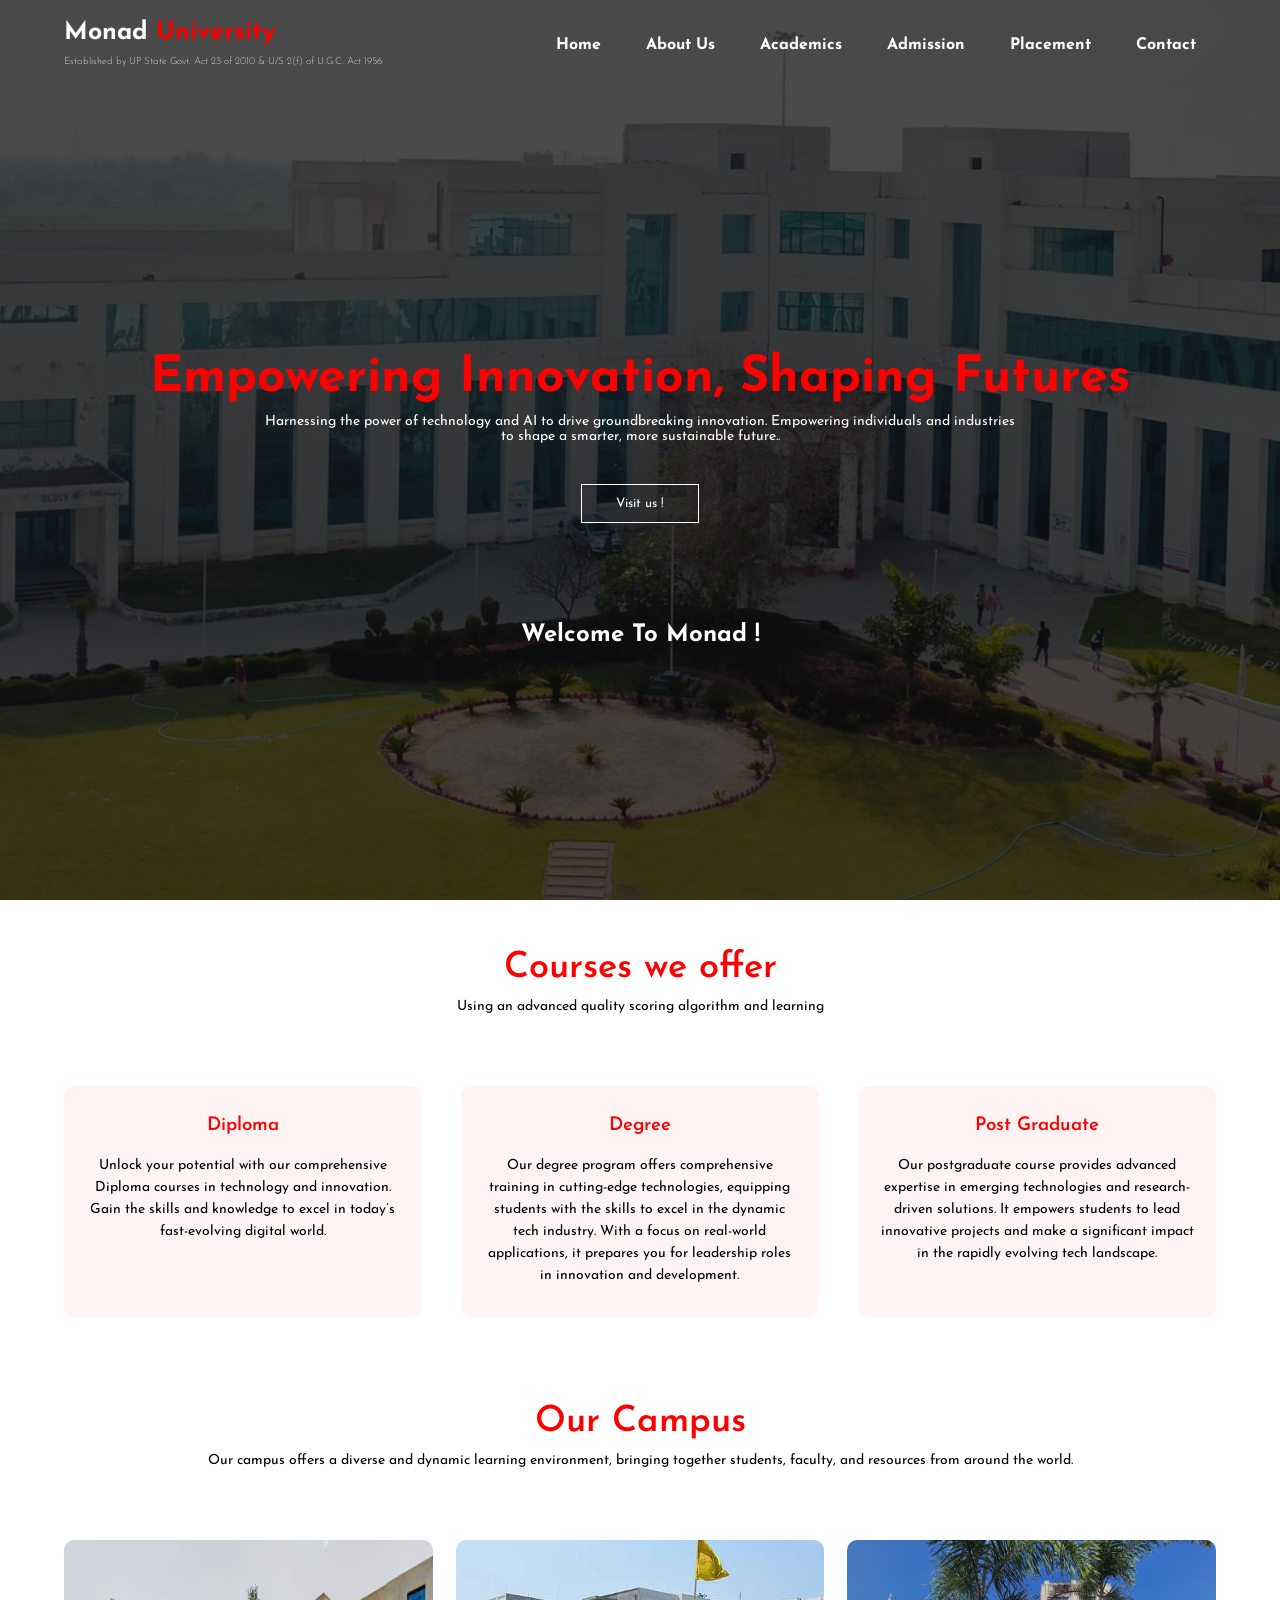
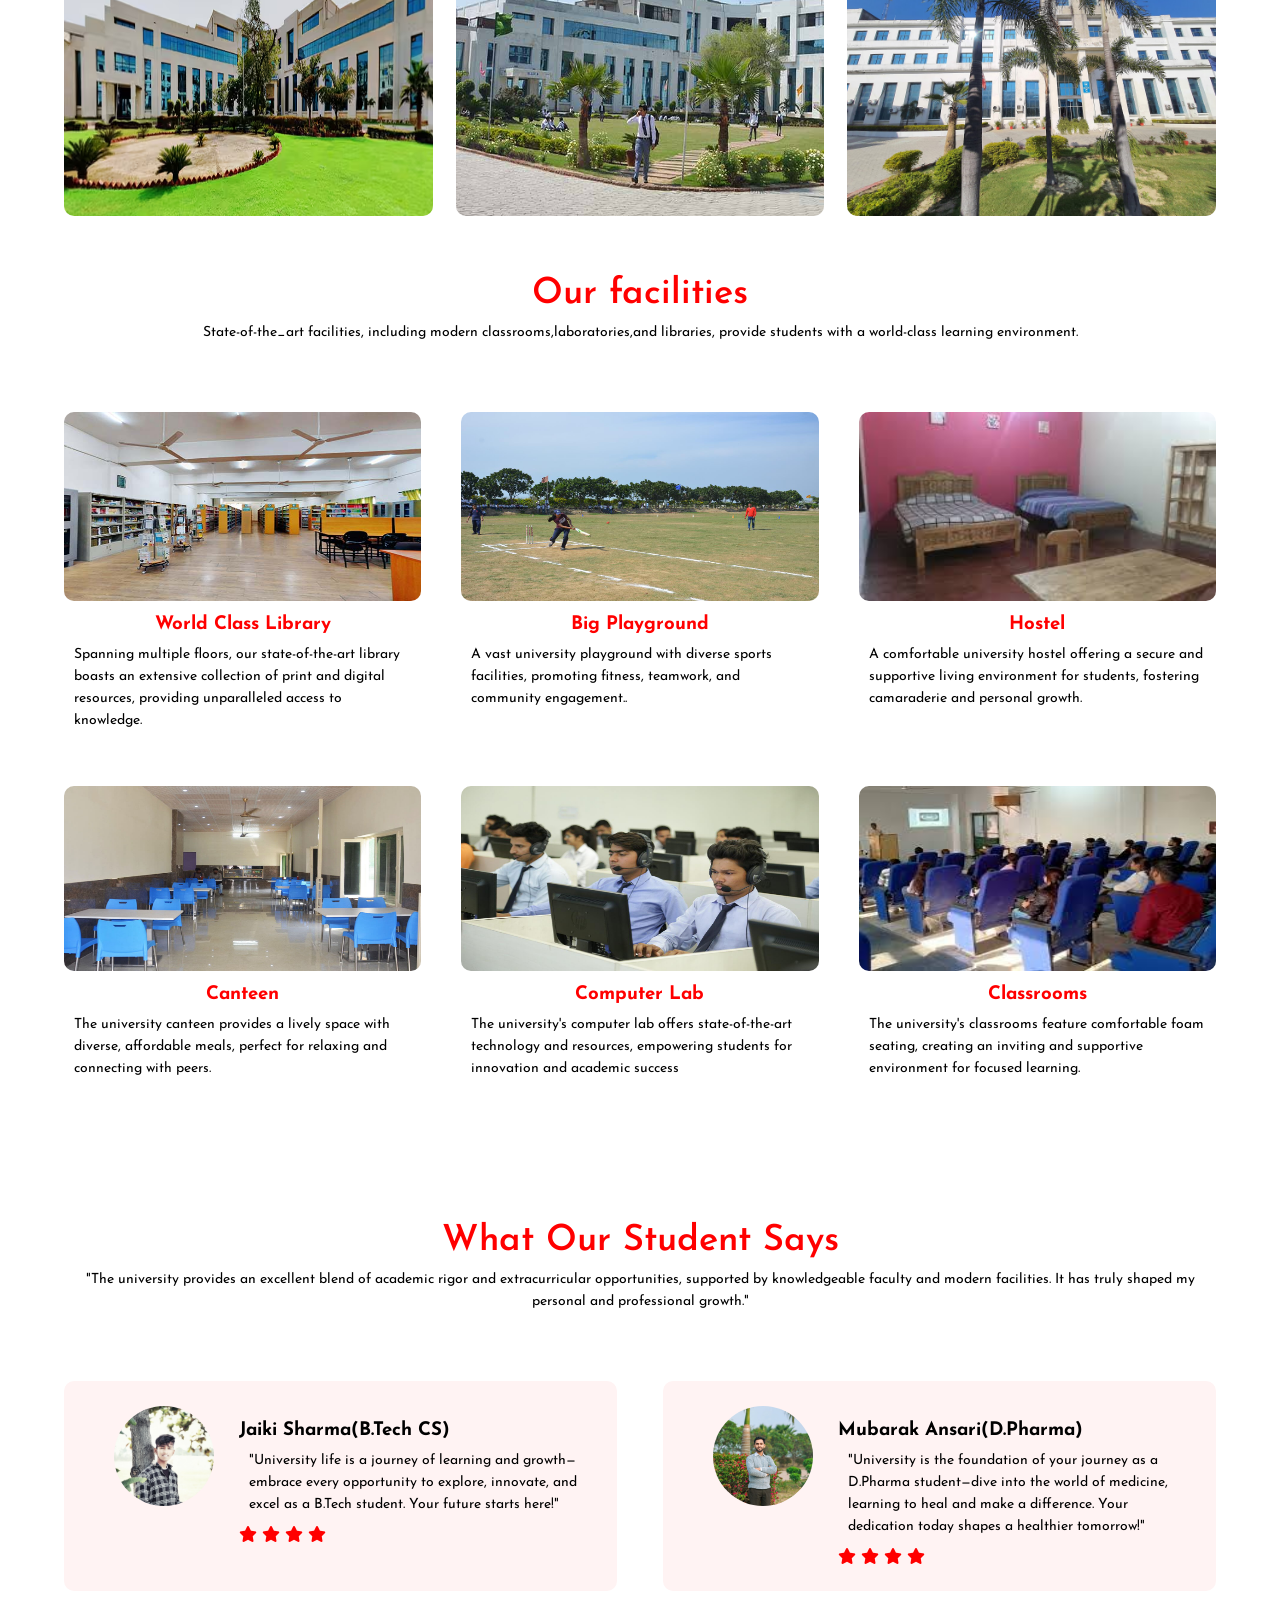
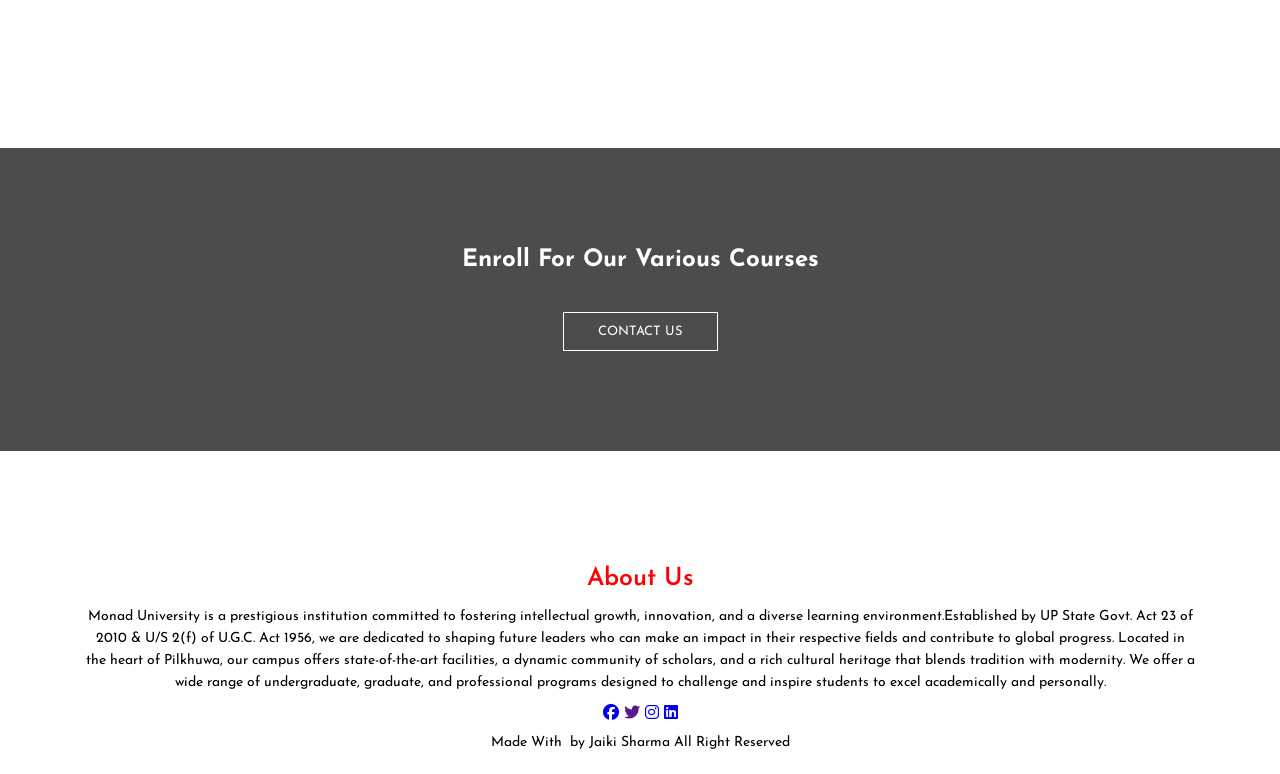
==== index.html @ b69ffc06 "first commit" ====
<!DOCTYPE html>
<html lang="en">
<head>
    <meta charset="UTF-8">
    <meta name="viewport" content="width=device-width, initial-scale=1.0">
    <title>Monad University</title>
    <link rel="shortcut icon" href="assets/monadfav.png" type="image/x-icon">
    <link href="https://fonts.googleapis.com/css2?family=Josefin+Sans:ital,wght@0,100..700;1,100..700&display=swap" rel="stylesheet">
    <link rel="stylesheet" href="style.css">
    <link rel="stylesheet" href="https://stackpath.bootstrapcdn.com/font-awesome/4.7.0/css/font-awesome.min.css">
    <link
      rel="stylesheet"
      href="https://cdnjs.cloudflare.com/ajax/libs/font-awesome/6.5.0/css/all.min.css"
    />
    <link
      rel="stylesheet"
      href="https://cdnjs.cloudflare.com/ajax/libs/font-awesome/6.5.0/css/all.min.css"
    />
  
</head>
<body>
    <div class="hero">
        <nav class="navigate">
            <h2 class="Logo">Monad <span>University</span><br><samp>Established by UP State Govt. Act 23 of 2010 & U/S 2(f) of U.G.C. Act 1956</samp></h2>
    <ul class="navlist" id="navlist">
        <li><a href="index.html">Home</a></li>   
        <li><a href="about.html">About Us</a></li>
        <li><a href="#">Academics</a></li>
        <li><a href="admission.html">Admission</a></li>
        <li><a href="#">Placement</a></li>
        <li><a href="contact.html">Contact</a></li>
    </ul>
   <div class="hamburger" id="hamburger">
                <div class="burger"></div>
                <div class="burger"></div>
                <div class="burger"></div>
            </div>
</nav>
<div class="text-box">
    <h1>Empowering Innovation, Shaping Futures</h1>
    <p>Harnessing the power of technology and AI to drive groundbreaking innovation. Empowering individuals and industries<br> to shape a smarter, more sustainable future..
    </p>
    <a class="hero-btn" href="">Visit us !</a>
    <h2>Welcome To Monad !</h2>
</div>
</div>
<!-- ?\course -->
<section class="course">
        <h1>Courses we offer</h1>
        <p class="ino">Using an advanced quality scoring algorithm and learning</p>

        <div class="row autoshow">
            <div class="courseoffer">
                    <h3>Diploma</h3>
                    <p>Unlock your potential with our comprehensive Diploma courses in technology and innovation. Gain the skills and knowledge to excel in today’s fast-evolving digital world.</p>
            </div>
            <div class="courseoffer">
                    <h3>Degree</h3>
                    <p>Our degree program offers comprehensive training in cutting-edge technologies, equipping students with the skills to excel in the dynamic tech industry. With a focus on real-world applications, it prepares you for leadership roles in innovation and development.</p>
            </div>
            <div class="courseoffer">
                    <h3>Post Graduate</h3>
                    <p>Our postgraduate course provides advanced expertise in emerging technologies and research-driven solutions. It empowers students to lead innovative projects and make a significant impact in the rapidly evolving tech landscape.</p>
            </div>

        </div>
</section>
<!-- .......Campus...... -->
<section class="campus">
    <h1>Our Campus </h1>
    <p>Our campus offers a diverse and dynamic learning environment, bringing together students, faculty, and resources from around the world.</p>
    <div class="row">
        <div class="campus-col fadeUp">
            <img src="assets/ablockk.avif" alt="Campus" class="imageReveal">
            <div class="layer">
                <h3>A-Block</h3>
            </div>

        </div>
        <div class="campus-col fadeUp">
            <img src="assets/bblock.jpg" alt="Central Library" class="imageReveal">
            <div class="layer">
                <h3>B-Block</h3>
            </div>

        </div>
        <div class="campus-col fadeUp">
            <img src="assets/c block.avif" alt="Playground" class="imageReveal">
            <div class="layer">
                <h3>C-Block</h3>
            </div>

        </div>
    </div>

</section>
<!-- .......................Facilities............ -->
 <section class="facilities">
    <h1>Our facilities</h1>
    <p class="imo">State-of-the_art facilities, including modern classrooms,laboratories,and libraries, provide students with a world-class learning environment.</p>

    <div class="row" style="margin-bottom: -150px;">
        <div class="facilities-campus fadeUp">
            <img src="assets/library.jpg" alt="Monad playground">
            <h3>World Class Library</h3>
            <p>Spanning multiple floors, our state-of-the-art library boasts an extensive collection of print and digital resources, providing unparalleled access to knowledge.</p>

        </div>
        <div class="facilities-campus fadeUp">
            <img src="assets/ground.jpg" alt="Monad playground">
            <h3>Big Playground</h3>
            <p> A vast university playground with diverse sports facilities, promoting fitness, teamwork, and community engagement..</p>
        </div>
        <div class="facilities-campus fadeUp">
            <img src="assets/hostel.jpeg" alt="Monad playground">
            <h3>Hostel</h3>
            <p>A comfortable university hostel offering a secure and supportive living environment for students, fostering camaraderie and personal growth.</p>
        </div>
    </div>
 </section>
 <section class="facilities ">
    <div class="row">
        <div class="facilities-campus fadeUp">
            <img src="assets/canteen.jpeg" alt="Monad playground">
            <h3>Canteen</h3>
            <p>The university canteen provides a lively space with diverse, affordable meals, perfect for relaxing and connecting with peers.</p>

        </div>
        <div class="facilities-campus fadeUp">
            <img src="assets/lab.jpg" alt="Monad playground">
            <h3>Computer Lab</h3>
            <p>The university's computer lab offers state-of-the-art technology and resources, empowering students for innovation and academic success</p>

        </div>
        <div class="facilities-campus fadeUp">
            <img src="assets/class.jpeg" alt="Monad playground">
            <h3>Classrooms</h3>
            <p>The university's classrooms feature comfortable foam seating, creating an inviting and supportive environment for focused learning.</p>
        </div>
    </div>

 </section>
 <!-- ................testmonials section....... -->
  <section class="testimonials">
    <h1>What Our Student Says</h1>
    <p class="iko">"The university provides an excellent blend of academic rigor and extracurricular opportunities, supported by knowledgeable faculty and modern facilities. It has truly shaped my personal and professional growth."
    </p>
<div class="row">

    <div class="testimonials-col autoBlur">
        <img src="assets/jaiki.jpeg" alt="student photo">
        <div class="autoBlur">
            <h3>Jaiki Sharma(B.Tech CS)</h3>
            <p >"University life is a journey of learning and growth—embrace every opportunity to explore, innovate, and excel as a B.Tech student. Your future starts here!" </p>
            <i class="fa fa-star"></i> 
            <i class="fa fa-star"></i> 
            <i class="fa fa-star"></i> 
            <i class="fa fa-star"></i> 
            <i class="fa fa-star-o"></i> 
        </div>
        
    </div>
    <div class="testimonials-col autoBlur">
        <img src="assets/mubarak.jpg" alt="student photo">
        <div class="autoBlur">
            <h3>Mubarak Ansari(D.Pharma)</h3>
            <p>"University is the foundation of your journey as a D.Pharma student—dive into the world of medicine, learning to heal and make a difference. Your dedication today shapes a healthier tomorrow!"</p>
            <i class="fa fa-star"></i> 
            <i class="fa fa-star"></i> 
            <i class="fa fa-star"></i> 
            <i class="fa fa-star"></i> 
            <i class="fa fa-star-o"></i> 
        </div>
        
    </div>
</div>

     </section>
     <!-- .............................call to action section................... -->
      <section class="cta">
        <h1>Enroll For Our Various Courses</h1>
        <a href="contact.html" class="hero-btn">CONTACT US</a>
      </section>
      <!--                         footer............. -->
     <section class="footer">
        <h4>About Us</h4>
        <p>Monad University is a prestigious institution committed to fostering intellectual growth, innovation, and a diverse learning environment.Established by UP State Govt. Act 23 of 2010 & U/S 2(f) of U.G.C. Act 1956, we are dedicated to shaping future leaders who can make an impact in their respective fields and contribute to global progress.

            Located in the heart of Pilkhuwa, our campus offers state-of-the-art facilities, a dynamic community of scholars, and a rich cultural heritage that blends tradition with modernity. We offer a wide range of undergraduate, graduate, and professional programs designed to challenge and inspire students to excel academically and personally.</p>
            <div class="icons">
                <a href="https://www.facebook.com/universityMonad"><i class="fa-brands fa-facebook"></i></a>
                <a href=""><i class="fa-brands fa-twitter"></i></a>
                <a href="https://www.instagram.com/Monaduniversity/"><i class="fa-brands fa-instagram"></i></a>
                <a href="https://www.linkedin.com/in/Monaduniversity/"><i class="fa-brands fa-linkedin"></i></a>

            </div>
            <p>Made With <i class="fa fa-heart-o"></i> by Jaiki Sharma All Right Reserved</p>
     </section>


     <script src="app.js"></script>
</body>
</html>
---- style.css ----
@import url('https://fonts.googleapis.com/css2?family=Josefin+Sans:ital,wght@0,100..700;1,100..700&display=swap');
*{
    padding:0;
    margin: 0;
    box-sizing:border-box;
    font-family: "Josefin Sans", serif;
   
}
.hamburger{
    cursor: pointer;
    display: none;
}
.burger{
    background:white;
    width: 2.3rem;
    height: .2rem;
    margin: .3rem;
    border-radius: 2rem;
}

.hero{
    height: 100vh;
    width: 100%;
    background-image:linear-gradient(rgba(0,0,0,0.7),rgba(0,0,0,0.7)),url(assets/monadall.jpg);
    background-size: cover;
    background-position: center;
    position: relative;
}
nav{
    display: flex;
    align-items: center;
    justify-content: space-between;
    padding-top: 20px;
    padding-left: 5%;
    padding-right: 5%;
}
.Logo{
    color: white;
    font-size: 25px;
    cursor: pointer;
    z-index: 7;
}
span{
    color: red;
}
samp{
    font-size: 10px;
    font-weight: 200;
}
nav ul li{
    list-style-type: none;
    display: inline-block;
    padding: 10px 20px;

}
nav ul li a{
    color: white;
    text-decoration: none;
    font-weight: bold;
}
nav ul li a:hover{
    color: red;
    transition: .3s ease;
}
.text-box{
    width:90%;
    color: white;
    position: absolute;
    top: 50%;
    left: 50%;
    transform: translate(-50%,-50%);
    text-align: center;
}
.text-box h1{
    font-size: 50px;
    color: red;

}
.text-box h2{
    margin-bottom: -100px;
    margin-top: 100px;
    color: white;
}
.text-box h2:hover{
    color: red;
    transition: .3s ease;
    cursor: pointer;
}
.text-box p{
    margin: 10px 0 40px;
    font-size: 14px;
    color: white;

}
.hero-btn{
    display: inline-block;
    text-decoration: none;
    color: white;
    border: 1px solid white;
    padding: 12px 34px;
    font-size: 13px;
    background:transparent;
    position: relative;
    cursor: pointer;

}
.hero-btn:hover{
    border: 1px solid red;
    background: red;
    transition: 1s ease;
}
/*............................................... Course */
.course{
    width: 90%;
    margin: auto;
    text-align: center;
    /* justify-content: center; */
    padding-top: 50px;
}
.course h1{
    font-size: 36px;
    font-weight: 600;
    color: red;
}
.course p{
    color:black;
    font-size: 14px;
    font-weight: 400;
    line-height: 22px;
    padding: 10px;
}
.row{
    margin-top: 5%;
    display:flex;
    justify-content: space-between;
}
.courseoffer{
    flex-basis: 31%;
    background: #fff3f3;
    border-radius: 10px;
    margin-bottom:5%;
    padding: 20px 12px;
    box-sizing: border-box;
    transition: o.5s ;
    cursor: pointer;
}
.courseoffer h3{
    text-align: center;
    font-weight: 600;
    color: red;
    margin: 10px 0px;
}
.courseoffer:hover{
    box-shadow: 0 0 20px 0px rgba(221, 4, 4,0.2);
}

/* .......................................................campus ,..................*/
.campus{
    width: 90%;
    margin: auto;
    text-align: center;
    padding-top: 30px;

}
.campus h1{
    font-size: 36px;
    font-weight: 600;
    color: red;
}
.campus p{
    color:black;
    font-size: 14px;
    font-weight: 400;
    line-height: 22px;
    padding: 10px;
}
.campus-col{
    flex-basis: 32%;
    border-radius: 10px;
    margin-bottom: 30px;
    position: relative;
    overflow: hidden;

}
.campus-col img{
    height: 100%;
    width: 100%;
    display: block;
   
}
.layer{
    background: transparent;
    height: 100%;
    width: 100%;
    position: absolute;
    top: 0;
    left: 0;
    transition: 0.5s;
}
.layer:hover{
    /* background: rgba(226, 0, 0,0.2); */
    cursor: pointer;
}
.layer h3{
    width :100%;
    font-weight: 600;
    color: white;
    font-size: 20px;
    bottom: 0;
    left: 50%;
    transform: translate(-50%);
    position: absolute;
    opacity: 0;
    transition: 0.5s;
    font-family: "Josefin Sans", serif;
    
}
.layer:hover h3{
    bottom: 49%;
    opacity: 1;
}
/* ..........................facilities.............. */
.facilities{
    width: 90%;
    margin: auto;
    text-align: center;
    padding-top: 30px;
    
}
.facilities h1{
    font-size: 36px;
    font-weight: 600;
    color: red;
}
.facilities p{
    color:black;
    font-size: 14px;
    font-weight: 400;
    line-height: 22px;
    padding: 10px;
    text-align: center;
}
.facilities-campus{
    flex-basis: 31%;
    border-radius: 10px;
    margin-bottom: 5%;
    text-align: center;
}
.facilities-campus h3{
        color: red;
        padding-top: 10px;
}

.facilities-campus p{
    text-align: left;
}
.facilities-campus img{
    width:100%;
    height: 50%;
    border-radius: 10px;
}
/* ........................testimonials.................. */
.testimonials{
    width: 90%;
    margin: auto;
    padding-top: 10px;
    text-align: center;
}
.testimonials-col{
    flex-basis: 48%;
    border-radius: 10px;
    margin-bottom: 5%;
    text-align: left;
    background: #fff3f3;
    padding: 25px;
    cursor: pointer;
    display: flex;
}
.testimonials-col img{
    height: 100px;
    width: 100px;
    margin-left: 25px;
    margin-right:25px;
    border-radius: 50%;
}
.testimonials h1{
    font-size: 36px;
    font-weight: 600;
    color: red;
}
 .testimonials p{
    color:black;
    font-size: 14px;
    font-weight: 400;
    line-height: 22px;
    padding: 10px;
    text-align: center;
} 
.testimonials-col h3{
    margin-top: 15px;
    text-align: left;
}
.testimonials-col p{
    text-align: left;
    color:black;
    font-size: 14px;
    font-weight: 400;
    line-height: 22px;
    padding: 10px;
} 
.testimonials-col .fa{
    color: red;
}
/* call to action section>.............................. */
.cta{
    margin: 100px auto;
    width: 100%;
    background-image:linear-gradient(rgba(0,0,0,0.7),rgba(0,0,0,0.7)),url(assets/cool.jpg.jpg);
    background-position: center;
    background-color: cover;
    border-radius: 0px;
    text-align: center;
    padding: 100px 0;
}
.cta h1{
    color: white;
    margin-bottom: 40px;
    padding: 0;
}
/* footer.............................. */
.footer{
    width: 90%;
    text-align: center;
    padding: 10px;
    margin: auto;
}
.footer h4{
    margin-bottom: 5px;
    margin-top: 5px;
    font-weight: 600;
    font-size: 25px;
    color: red;
}
.footer p{color:black;
font-size: 14px;
font-weight: 400;
line-height: 22px;
padding: 10px;
text-align: center;
}

.icons .fa{
    color: red;
    margin: 0 13px;
    cursor: pointer;
    padding: 18px 0;
}
.fa-heart-o{
    color: red;
}
/* .,,,,,,,,,,,,,,,,,,,,,about us page */

.sub-header{
    height: 50vh;
    width: 100%;
    background-image:linear-gradient(rgba(4,9,30,0.7),rgba(4,9,30,0.7)),url(assets/2degree.webp);
    background-position: center;
    background-size: cover;
    /* text-align: center; */
    color: white;

}
.about-us{
    width: 90%;
    margin: auto;
    padding-top: 80px;
    padding-bottom: 50px;

}
.about-col{
    flex-basis: 48%;
    padding: 30px 2px;
}
.about-col img{
    width: 100%;
}
.about-col h1{
    padding: 0;
}
.about-col p{
    padding: 15px 0 25px;
}
.red-btn{
    border: solid;
    background:transparent ;
    color: red;
}
.red-btn:hover{
    color: white;
}
.sub-header h1{
    padding-top: 70px;
    text-align: center;
}
.sub-header h1 span{
    color: red;
    text-align: center;
}
.about2{
    width: 90%;
    margin: auto;
    padding-top: 0px;
    padding-bottom: 50px;

}
.about-col2{
    flex-basis: 48%;
    padding: 30px 2px;
}
.about-col2 img{
    width: 100%;
}
.about-col2 h1{
    padding: 0;
}
.about-col2 p{
    padding: 15px 0 25px;
}
.red-btn{
    border: solid;
    background:transparent ;
    color: red;
}
.red-btn:hover{
    color: white;
}
.aboutus3{
    width: 90%;
    margin: auto;
    padding-top: 0px;
    padding-bottom: 50px;

}
.about-col3{
    flex-basis: 48%;
    padding: 30px 2px;
}
.about-col3 img{
    width: 100%;
}
.about-col3 h1{
    padding: 0;
}
.about-col3 p{
    padding: 15px 0 25px;
}
.red-btn{
    border: solid;
    background:transparent ;
    color: red;
}
.red-btn:hover{
    color: white;
}


/* admission......................... */
.blog{
    width: 90%;
    margin: auto;
    padding: 60px 0;
}
.blog-left{
    flex-basis: 65%;

}
.blog-left img{
    width: 100%;
}
.blog-left h2{
    color: red;
    font-weight: 600;
    margin: 30px 0;

}
.blog-left p{
    color: #999;
    padding: 0;
}
.blog-right{
    flex-basis: 32%;


}
.blog-right h3{
    background-color:#f44366;
    color: white;
    padding: 7px;
    font-size: 16px;
    margin-bottom: 20px;

}
/* .................................comment.......................... */
.blog-right div{
    display: flex;
    align-items: center;
    justify-content: space-between;
    color: #555;
    padding: 8px;
    box-sizing: border-box;
}
.comment-box{
    border: 1px solid #ccc;
    margin: 50px 0;
    padding: 10px 20px;
}
.comment-box h3{
    text-align: left;
}
.comment-form input,
.comment-form textarea{
    width: 100%;
    padding: 10px;
    margin: 15px 0;
    box-sizing: border-box;
    border: none;
    outline: none;
    background: #f0f0f0;
}
.comment-form button{
    margin: 10px 0;
}


/* ............................contact */
.location{
    width: 90%;
    margin: auto;
    padding: 80px 0;

}
.location iframe{
    width: 100%;
}
.contact-us{
    width: 90%;
    margin: auto;

}
.contact-col{
    flex-basis: 48%;
    margin-bottom: 30px;
}
.contact-col div{
    display: flex;
    align-items: center;
    margin-bottom:40px ;
}
.contact-col div .fa{
    font-size: 28px;
    color: #f44366;
    margin: 10px;
    margin-right: 30px;
}
.contact-col div p{
    padding: 0;

}
.contact-col div h5{
    font-size: 20px;
    margin-bottom: 5px;
    color: #555;
    font-weight: 400;
}
.contact-col input,
.contact-col textarea{
    width: 100%;
    padding: 10px;
    margin: 15px 0;
    box-sizing: border-box;
    border: none;
    outline: none;
    background: #f0f0f0;

}
.flex {
  display: flex;
  align-items: center;
  /* flex-wrap: wrap; */
}
.between {
  justify-content: space-between;
}
.gap-3 {
  gap: 1rem;
}
.gap-2 {
  gap: 2.9rem;
}
.wrapper {
  max-width: 1600px;
  margin: auto;
  padding-inline: 1.5rem;
}
.autoshow{
    animation: text-appear both;
    animation-timeline: view();
    animation-range: entry 40%  cover 100vh;
}
.fadeUp{
    animation: fadeup both;
    animation-timeline: view();
    animation-range: entry 40%  cover 100vh;
}
.autoBlur{
    animation: autoBlurAnimation linear both;
    animation-timeline: view(70% auto);
}
@keyframes autoBlurAnimation {
  0% {
    filter: blur(20px);
  }
 100% {
    filter: blur(0px);
  }
}
@keyframes fadeup {
  from {
    opacity: 0;
    transform: translateY(10px) scale(0.5);
  }
  to {
    opacity: 1;
    transform: translateY(0) scale(1);
  }
}


@keyframes text-appear {
  from {
    opacity: 0;
    transform: translateY(100px);
  }
  to {
    opacity: 1;
    transform: translateY(0);
  }
}

.navigate{
    animation: slideDown 1s ease-in-out;
}
.text-box h1{
    animation: fadeIn 2s ease-in-out;
}
.text-box h2{
    animation: fadeIn 2s ease-in-out ;
}
.text-box .hero-btn{
    animation: fadeIn 2s ease-in-out;
}
.text-box p{
    animation: slide 2s ease-in-out;
}
.campus h1,
.course h1,
.facilities h1,
.testimonials h1,
.slideRight1{
    animation: slide 2s ease-in-out;
    animation-timeline: view(50% auto);
}

.course .ino,
.campus p,
.facilities .imo,
.testimonials .iko,
.slideLeft1{
    animation: slideLeft 2s ease-in-out;
    animation-timeline: view(50% auto);
}



/* Scroll show animation */
@keyframes slide {
  from {
    transform: translateX(-100%);
  }
  to {
    transform: translateX(0);
  }
}
@keyframes slideDown {
  from {
    transform: translateY(-100%);
  }
  to {
    transform: translateY(0);
  }
}
@keyframes fadeIn {
  from {
    opacity: 0;
  }
  to {
    opacity: 1;
  }
}
@keyframes slideLeft {
  from {
    transform: translateX(100%);
  }
  to {
    transform: translateX(0);
  }
}


/* Animations */
@keyframes fadeIn {
    from { opacity: 0; }
    to { opacity: 1; }
}

@keyframes slideIn {
    from { transform: translateY(50px); opacity: 0; }
    to { transform: translateY(0); opacity: 1; }
}

/* Responsive */
@media screen and (max-width: 768px) {
 
     .Logo{
        font-size: 1rem;
    }
     .Logo samp{
        font-size: .5rem;
    }
    .text-box h1{
        font-size: 2rem;
        padding-block: 2rem;
    }
    .course ,.campus , .facilities ,.testimonials h1{
        font-size: 1.5rem;
    }
    .row{
    margin-top: 5%;
    display:flex;
    flex-direction: column;
}
.testimonials-col{
    font-size: 1rem;
}
.navlist{
    position: absolute;
    top: 0;
    left: 0;
    flex-direction: column;
    backdrop-filter: blur(22px);
    height: 100vh;
    width: 85%;
    z-index: 5;
    display: flex;
    align-items: center;
    justify-content: center;
    text-align: center;
    transform: translate(-100%);
    transition: transform 0.3s ease-in-out;
}
.navlist a{
    color: black;
}
.navlist-active{
    transform: translate(0);
}
.hamburger{
    display: block;
}
}
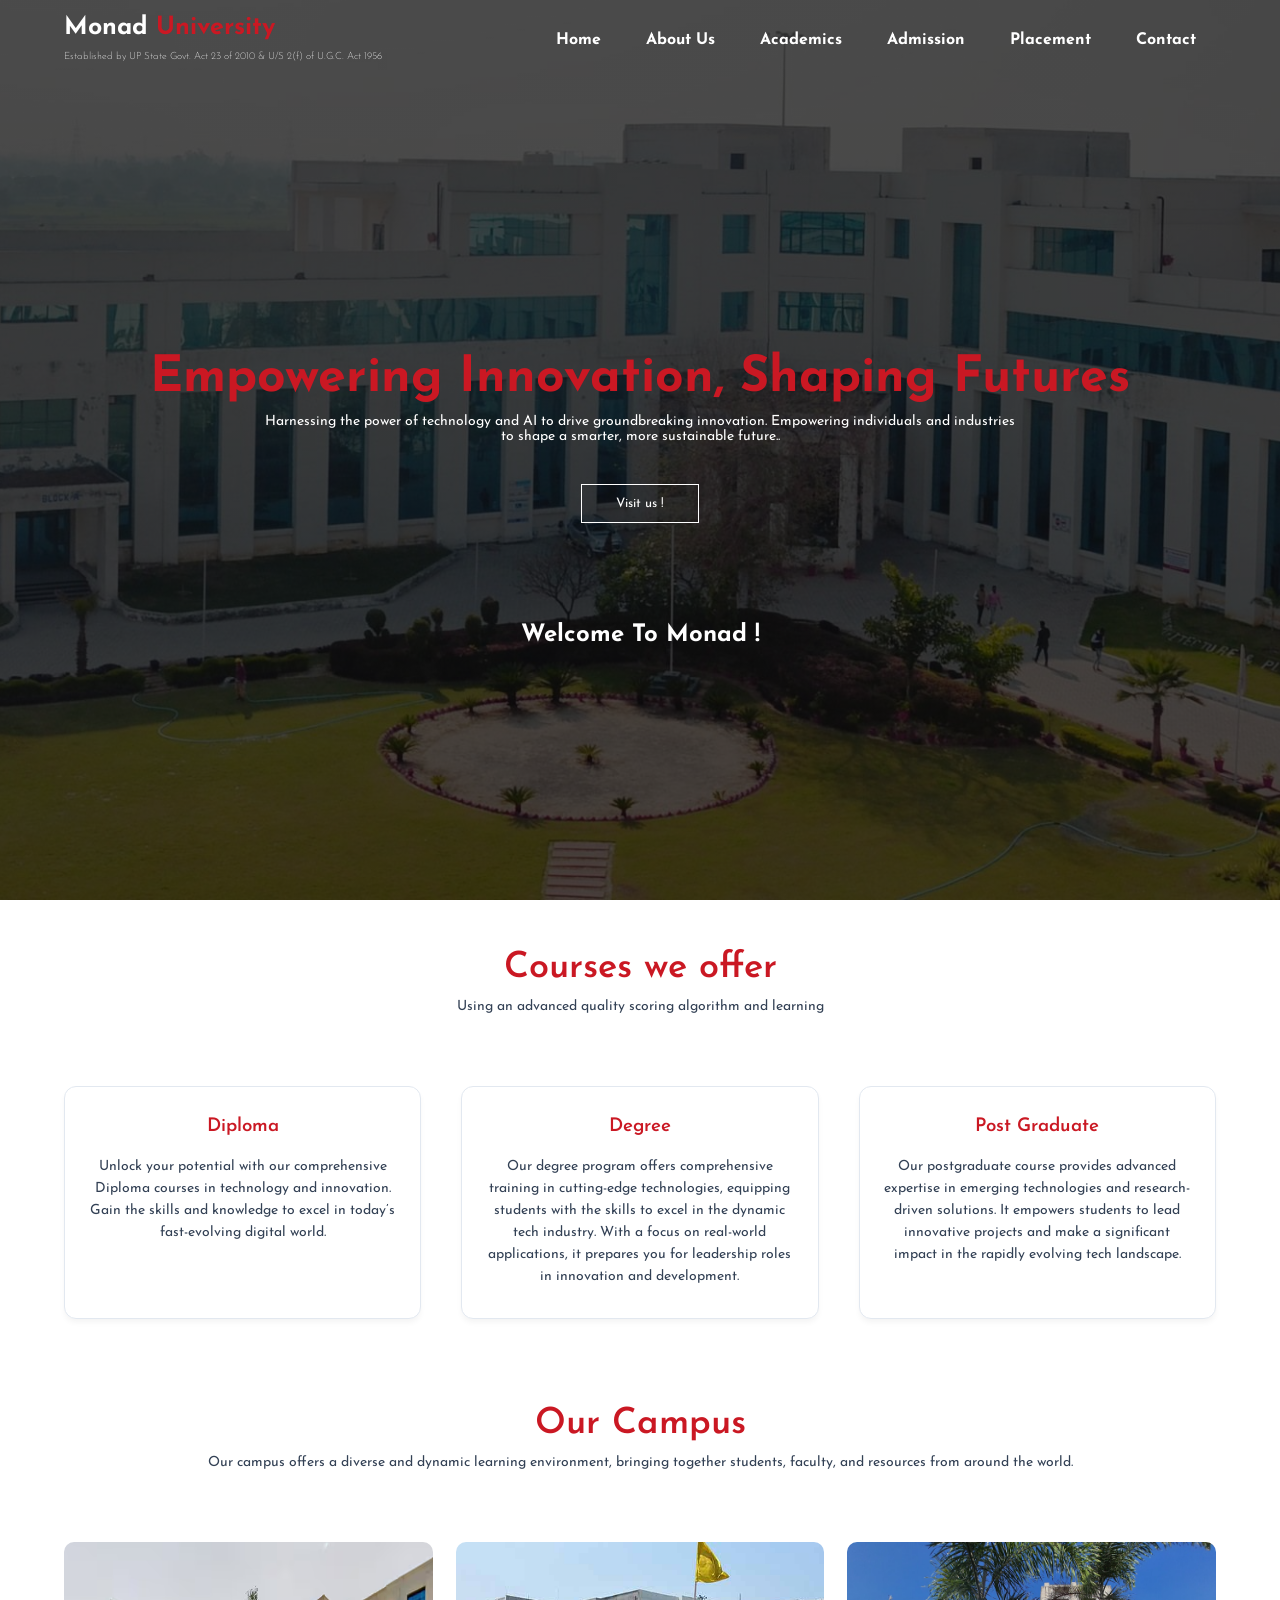
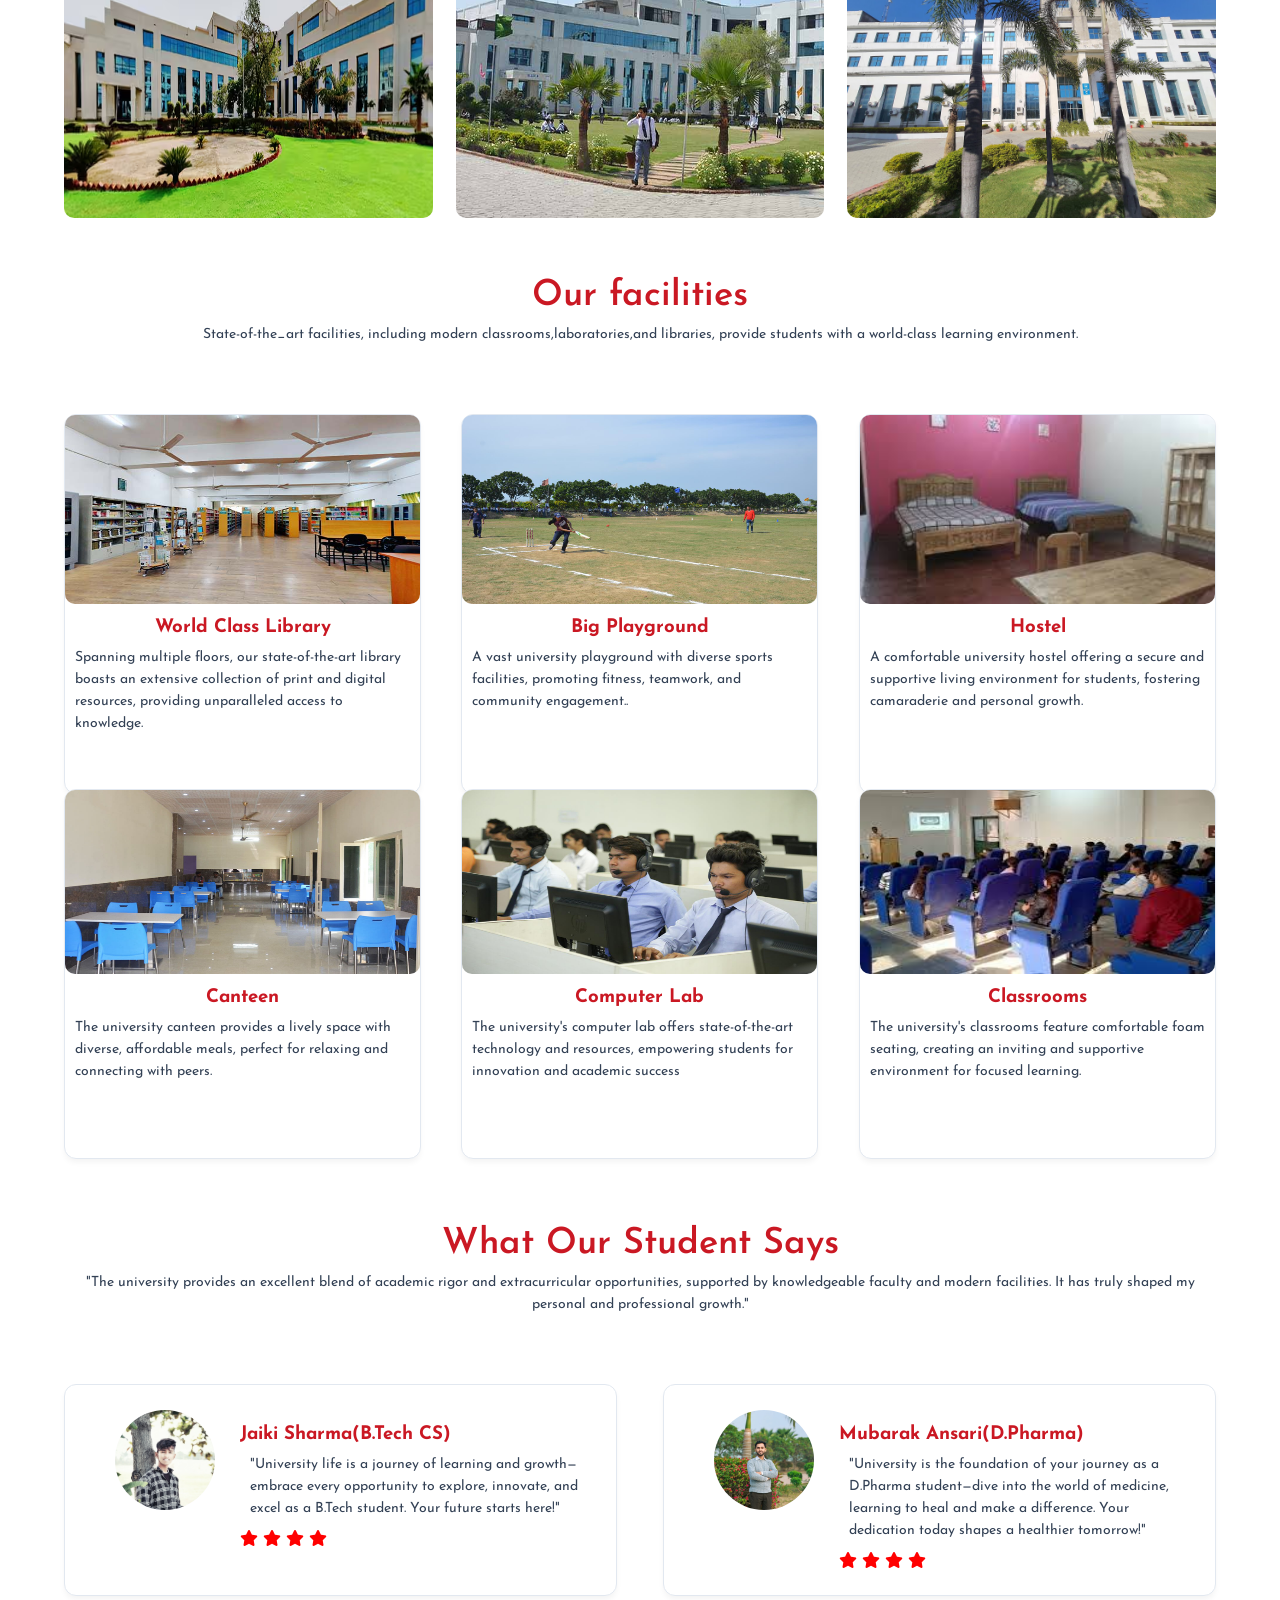
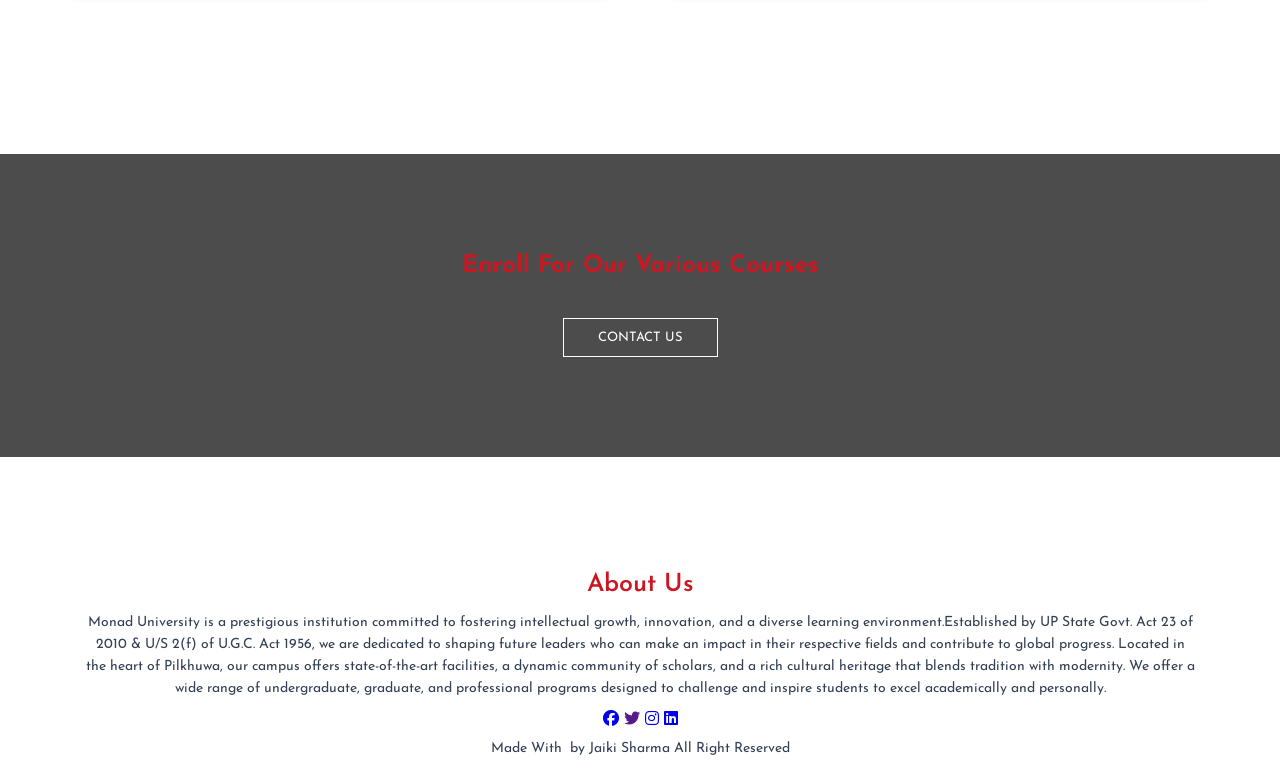
==== commit 6b139ebe: "academin section" ====
--- a/index.html
+++ b/index.html
@@ -7,6 +7,8 @@
     <link rel="shortcut icon" href="assets/monadfav.png" type="image/x-icon">
     <link href="https://fonts.googleapis.com/css2?family=Josefin+Sans:ital,wght@0,100..700;1,100..700&display=swap" rel="stylesheet">
     <link rel="stylesheet" href="style.css">
+    <link rel="stylesheet" href="custom.css">
+    <link href="https://unpkg.com/aos@2.3.1/dist/aos.css" rel="stylesheet">
     <link rel="stylesheet" href="https://stackpath.bootstrapcdn.com/font-awesome/4.7.0/css/font-awesome.min.css">
     <link
       rel="stylesheet"
@@ -25,9 +27,9 @@
     <ul class="navlist" id="navlist">
         <li><a href="index.html">Home</a></li>   
         <li><a href="about.html">About Us</a></li>
-        <li><a href="#">Academics</a></li>
+        <li><a href="academics.html">Academics</a></li>
         <li><a href="admission.html">Admission</a></li>
-        <li><a href="#">Placement</a></li>
+        <li><a href="placement.html">Placement</a></li>
         <li><a href="contact.html">Contact</a></li>
     </ul>
    <div class="hamburger" id="hamburger">
@@ -45,20 +47,20 @@
 </div>
 </div>
 <!-- ?\course -->
-<section class="course">
+<section class="course" data-aos="fade-up">
         <h1>Courses we offer</h1>
         <p class="ino">Using an advanced quality scoring algorithm and learning</p>
 
         <div class="row autoshow">
-            <div class="courseoffer">
+            <div class="courseoffer" data-aos="zoom-in" data-aos-delay="100">
                     <h3>Diploma</h3>
                     <p>Unlock your potential with our comprehensive Diploma courses in technology and innovation. Gain the skills and knowledge to excel in today’s fast-evolving digital world.</p>
             </div>
-            <div class="courseoffer">
+            <div class="courseoffer" data-aos="zoom-in" data-aos-delay="200">
                     <h3>Degree</h3>
                     <p>Our degree program offers comprehensive training in cutting-edge technologies, equipping students with the skills to excel in the dynamic tech industry. With a focus on real-world applications, it prepares you for leadership roles in innovation and development.</p>
             </div>
-            <div class="courseoffer">
+            <div class="courseoffer" data-aos="zoom-in" data-aos-delay="300">
                     <h3>Post Graduate</h3>
                     <p>Our postgraduate course provides advanced expertise in emerging technologies and research-driven solutions. It empowers students to lead innovative projects and make a significant impact in the rapidly evolving tech landscape.</p>
             </div>
@@ -66,26 +68,26 @@
         </div>
 </section>
 <!-- .......Campus...... -->
-<section class="campus">
+<section class="campus" data-aos="fade-up">
     <h1>Our Campus </h1>
     <p>Our campus offers a diverse and dynamic learning environment, bringing together students, faculty, and resources from around the world.</p>
     <div class="row">
-        <div class="campus-col fadeUp">
-            <img src="assets/ablockk.avif" alt="Campus" class="imageReveal">
+        <div class="campus-col" data-aos="zoom-in">
+            <img src="assets/ablockk.avif" alt="Campus">
             <div class="layer">
                 <h3>A-Block</h3>
             </div>
 
         </div>
-        <div class="campus-col fadeUp">
-            <img src="assets/bblock.jpg" alt="Central Library" class="imageReveal">
+        <div class="campus-col" data-aos="zoom-in" data-aos-delay="100">
+            <img src="assets/bblock.jpg" alt="Central Library">
             <div class="layer">
                 <h3>B-Block</h3>
             </div>
 
         </div>
-        <div class="campus-col fadeUp">
-            <img src="assets/c block.avif" alt="Playground" class="imageReveal">
+        <div class="campus-col" data-aos="zoom-in" data-aos-delay="200">
+            <img src="assets/c block.avif" alt="Playground">
             <div class="layer">
                 <h3>C-Block</h3>
             </div>
@@ -95,44 +97,44 @@
 
 </section>
 <!-- .......................Facilities............ -->
- <section class="facilities">
+ <section class="facilities" data-aos="fade-up">
     <h1>Our facilities</h1>
     <p class="imo">State-of-the_art facilities, including modern classrooms,laboratories,and libraries, provide students with a world-class learning environment.</p>
 
     <div class="row" style="margin-bottom: -150px;">
-        <div class="facilities-campus fadeUp">
+        <div class="facilities-campus" data-aos="flip-left">
             <img src="assets/library.jpg" alt="Monad playground">
             <h3>World Class Library</h3>
             <p>Spanning multiple floors, our state-of-the-art library boasts an extensive collection of print and digital resources, providing unparalleled access to knowledge.</p>
 
         </div>
-        <div class="facilities-campus fadeUp">
+        <div class="facilities-campus" data-aos="flip-left" data-aos-delay="100">
             <img src="assets/ground.jpg" alt="Monad playground">
             <h3>Big Playground</h3>
             <p> A vast university playground with diverse sports facilities, promoting fitness, teamwork, and community engagement..</p>
         </div>
-        <div class="facilities-campus fadeUp">
+        <div class="facilities-campus" data-aos="flip-left" data-aos-delay="200">
             <img src="assets/hostel.jpeg" alt="Monad playground">
             <h3>Hostel</h3>
             <p>A comfortable university hostel offering a secure and supportive living environment for students, fostering camaraderie and personal growth.</p>
         </div>
     </div>
  </section>
- <section class="facilities ">
+ <section class="facilities" data-aos="fade-up">
     <div class="row">
-        <div class="facilities-campus fadeUp">
+        <div class="facilities-campus" data-aos="flip-right">
             <img src="assets/canteen.jpeg" alt="Monad playground">
             <h3>Canteen</h3>
             <p>The university canteen provides a lively space with diverse, affordable meals, perfect for relaxing and connecting with peers.</p>
 
         </div>
-        <div class="facilities-campus fadeUp">
+        <div class="facilities-campus" data-aos="flip-right" data-aos-delay="100">
             <img src="assets/lab.jpg" alt="Monad playground">
             <h3>Computer Lab</h3>
             <p>The university's computer lab offers state-of-the-art technology and resources, empowering students for innovation and academic success</p>
 
         </div>
-        <div class="facilities-campus fadeUp">
+        <div class="facilities-campus" data-aos="flip-right" data-aos-delay="200">
             <img src="assets/class.jpeg" alt="Monad playground">
             <h3>Classrooms</h3>
             <p>The university's classrooms feature comfortable foam seating, creating an inviting and supportive environment for focused learning.</p>
@@ -141,15 +143,15 @@
 
  </section>
  <!-- ................testmonials section....... -->
-  <section class="testimonials">
+  <section class="testimonials" data-aos="fade-up">
     <h1>What Our Student Says</h1>
     <p class="iko">"The university provides an excellent blend of academic rigor and extracurricular opportunities, supported by knowledgeable faculty and modern facilities. It has truly shaped my personal and professional growth."
     </p>
 <div class="row">
 
-    <div class="testimonials-col autoBlur">
+    <div class="testimonials-col" data-aos="fade-right">
         <img src="assets/jaiki.jpeg" alt="student photo">
-        <div class="autoBlur">
+        <div>
             <h3>Jaiki Sharma(B.Tech CS)</h3>
             <p >"University life is a journey of learning and growth—embrace every opportunity to explore, innovate, and excel as a B.Tech student. Your future starts here!" </p>
             <i class="fa fa-star"></i> 
@@ -160,9 +162,9 @@
         </div>
         
     </div>
-    <div class="testimonials-col autoBlur">
+    <div class="testimonials-col" data-aos="fade-left">
         <img src="assets/mubarak.jpg" alt="student photo">
-        <div class="autoBlur">
+        <div>
             <h3>Mubarak Ansari(D.Pharma)</h3>
             <p>"University is the foundation of your journey as a D.Pharma student—dive into the world of medicine, learning to heal and make a difference. Your dedication today shapes a healthier tomorrow!"</p>
             <i class="fa fa-star"></i> 
@@ -177,7 +179,7 @@
 
      </section>
      <!-- .............................call to action section................... -->
-      <section class="cta">
+      <section class="cta" data-aos="zoom-in">
         <h1>Enroll For Our Various Courses</h1>
         <a href="contact.html" class="hero-btn">CONTACT US</a>
       </section>
@@ -197,7 +199,7 @@
             <p>Made With <i class="fa fa-heart-o"></i> by Jaiki Sharma All Right Reserved</p>
      </section>
 
-
+     <script src="https://unpkg.com/aos@2.3.1/dist/aos.js"></script>
      <script src="app.js"></script>
 </body>
 </html>
--- a/style.css
+++ b/style.css
@@ -616,7 +616,7 @@
     animation: autoBlurAnimation linear both;
     animation-timeline: view(70% auto);
 }
-@keyframes autoBlurAnimation {
+/* @keyframes autoBlurAnimation {
   0% {
     filter: blur(20px);
   }
@@ -633,10 +633,10 @@
     opacity: 1;
     transform: translateY(0) scale(1);
   }
-}
-
-
-@keyframes text-appear {
+} */
+
+
+/* @keyframes text-appear {
   from {
     opacity: 0;
     transform: translateY(100px);
@@ -645,7 +645,7 @@
     opacity: 1;
     transform: translateY(0);
   }
-}
+} */
 
 .navigate{
     animation: slideDown 1s ease-in-out;
@@ -662,23 +662,23 @@
 .text-box p{
     animation: slide 2s ease-in-out;
 }
-.campus h1,
+/* .campus h1,
 .course h1,
 .facilities h1,
 .testimonials h1,
 .slideRight1{
     animation: slide 2s ease-in-out;
     animation-timeline: view(50% auto);
-}
-
-.course .ino,
+} */
+
+/* .course .ino,
 .campus p,
 .facilities .imo,
 .testimonials .iko,
 .slideLeft1{
     animation: slideLeft 2s ease-in-out;
     animation-timeline: view(50% auto);
-}
+} */
 
 
 
@@ -718,7 +718,7 @@
 
 
 /* Animations */
-@keyframes fadeIn {
+/* @keyframes fadeIn {
     from { opacity: 0; }
     to { opacity: 1; }
 }
@@ -726,7 +726,7 @@
 @keyframes slideIn {
     from { transform: translateY(50px); opacity: 0; }
     to { transform: translateY(0); opacity: 1; }
-}
+} */
 
 /* Responsive */
 @media screen and (max-width: 768px) {
--- a/custom.css
+++ b/custom.css
@@ -0,0 +1,194 @@
+/* Custom Overrides for Premium Aesthetic */
+
+:root {
+    --primary: #ca1823;
+    --primary-dark: #a01019;
+    --secondary: #0f172a;
+    --bg-light: #f8fafc;
+    --text-main: #334155;
+    --text-muted: #64748b;
+    --card-bg: #ffffff;
+    --hover-shadow: 0 10px 25px -5px rgba(202, 24, 35, 0.2), 0 8px 10px -6px rgba(202, 24, 35, 0.1);
+}
+
+body {
+    color: var(--text-main);
+}
+
+/* Nav Improvements */
+nav {
+    position: fixed;
+    top: 0;
+    width: 100%;
+    z-index: 1000;
+    transition: all 0.4s ease;
+    padding: 15px 5%;
+}
+
+.nav-scrolled {
+    background: rgba(15, 23, 42, 0.95);
+    backdrop-filter: blur(10px);
+    box-shadow: 0 4px 6px -1px rgba(0, 0, 0, 0.1);
+    padding: 10px 5%;
+}
+
+nav ul li a:hover {
+    color: var(--primary);
+}
+
+span, .text-box h1, .course h1, .campus h1, .facilities h1, .testimonials h1, .cta h1, .about-col h1, .about-col2 h1, .about-col3 h1, .footer h4 {
+    color: var(--primary);
+}
+
+/* Hero Button */
+.hero-btn:hover {
+    border: 1px solid var(--primary);
+    background: var(--primary);
+}
+
+/* Card Improvements */
+.courseoffer, .facilities-campus, .testimonials-col {
+    background: var(--card-bg);
+    border: 1px solid #e2e8f0;
+    border-radius: 12px;
+    box-shadow: 0 4px 6px -1px rgba(0, 0, 0, 0.05);
+    transition: all 0.3s ease;
+}
+
+.courseoffer:hover, .facilities-campus:hover, .testimonials-col:hover {
+    transform: translateY(-8px);
+    box-shadow: var(--hover-shadow);
+    border-color: var(--primary);
+}
+
+.courseoffer h3, .facilities-campus h3, .testimonials-col h3 {
+    color: var(--primary);
+}
+
+/* Text overrides */
+.campus p, .course p, .facilities p, .testimonials p, .footer p {
+    color: var(--text-main);
+}
+
+/* Icons */
+.layer:hover h3 {
+    text-shadow: 2px 2px 4px rgba(0,0,0,0.5);
+}
+
+.fa {
+    color: var(--primary);
+}
+
+.red-btn {
+    border: 1px solid var(--primary);
+    color: var(--primary);
+}
+
+.red-btn:hover {
+    background: var(--primary);
+    color: white;
+}
+
+/* AOS Tweaks */
+[data-aos] {
+    pointer-events: none;
+}
+[data-aos].aos-animate {
+    pointer-events: auto;
+}
+
+/* Placement Styles */
+.placement-hero {
+    height: 50vh;
+    width: 100%;
+    background-image: linear-gradient(rgba(4,9,30,0.7),rgba(4,9,30,0.7)),url(assets/placement_hero.webp);
+    background-position: center;
+    background-size: cover;
+    color: white;
+    display: flex;
+    justify-content: center;
+    align-items: center;
+    text-align: center;
+}
+
+.stats-container {
+    display: flex;
+    justify-content: space-around;
+    flex-wrap: wrap;
+    margin: 50px auto;
+    width: 90%;
+}
+
+.stat-box {
+    flex-basis: 30%;
+    background: var(--card-bg);
+    padding: 30px;
+    border-radius: 12px;
+    text-align: center;
+    box-shadow: 0 4px 6px -1px rgba(0, 0, 0, 0.05);
+    border: 1px solid #e2e8f0;
+    transition: all 0.3s ease;
+    margin-bottom: 20px;
+}
+
+.stat-box:hover {
+    transform: translateY(-5px);
+    box-shadow: var(--hover-shadow);
+}
+
+.stat-box h2 {
+    color: var(--primary);
+    font-size: 3rem;
+    margin-bottom: 10px;
+}
+
+.stat-box p {
+    color: var(--text-main);
+    font-size: 1.1rem;
+    font-weight: 600;
+}
+
+.recruiters-section {
+    width: 90%;
+    margin: 50px auto;
+    text-align: center;
+}
+
+.recruiters-section h1 {
+    color: var(--primary);
+    font-size: 36px;
+    margin-bottom: 30px;
+}
+
+.recruiters-grid {
+    display: grid;
+    grid-template-columns: repeat(auto-fit, minmax(150px, 1fr));
+    gap: 30px;
+    align-items: center;
+    justify-items: center;
+}
+
+.recruiter-logo {
+    width: 120px;
+    height: auto;
+    filter: grayscale(100%);
+    transition: all 0.3s ease;
+    opacity: 0.7;
+}
+
+.recruiter-logo:hover {
+    filter: grayscale(0%);
+    opacity: 1;
+    transform: scale(1.1);
+}
+
+/* Success Stories */
+.stories-section {
+    background: var(--bg-light);
+    padding: 60px 0;
+}
+
+.stories-section h1 {
+    text-align: center;
+    margin-bottom: 40px;
+}
